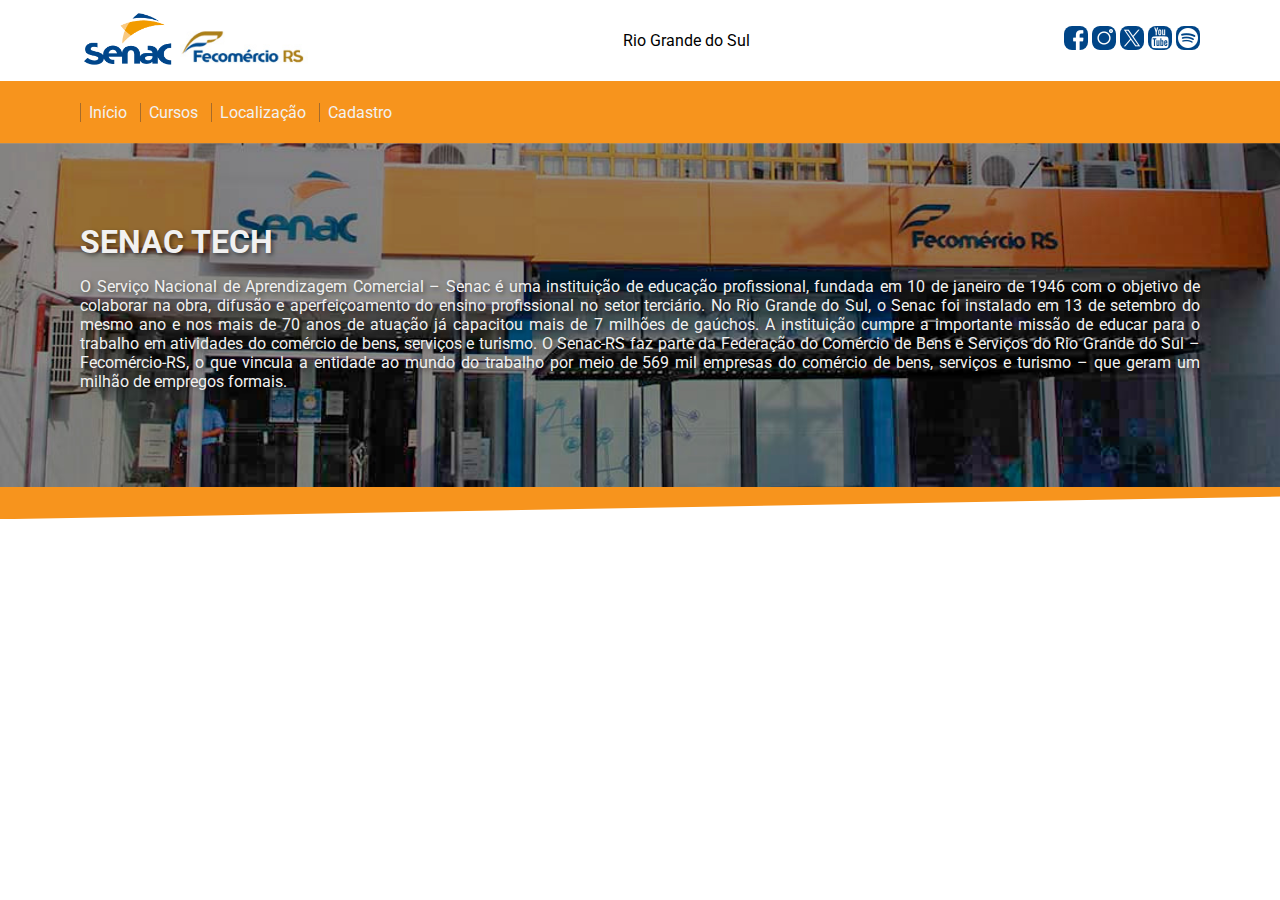
==== index.html @ 2e17170f "inicia exercicio" ====
<!DOCTYPE html>
<html lang="pt-br">

<head>
	<title>Senac Tech - RS</title>
	<meta charset="UTF-8" />
	<meta name="viewport" content="width=device-width, initial-scale=1.0">
	<!-- importa css -->
	<link rel="stylesheet" type="text/css" href="./css/sitesenac.css" />
	<link rel="stylesheet" type="text/css" href="./css/menusenac.css" />
</head>

<body>

	<!-- cabecalho -->
	<header>
		<!--menu logos -->
		<div class="menu-um">
			<div>
				<img class="logo-senac" src="./imagens/logo.senac1.png" alt="Logo do Senac" title="Senac Tech" />
				<img class="logo-fecomercio" src="./imagens/fecomercio.jpg" alt="Logo do Senac" title="Senac Tech" />
			</div>
			<div>
				<p>Rio Grande do Sul</p>
			</div>
			<!-- menu redes socais -->
			<div>
				<a href="https://pt-br.facebook.com/" target="blank">
					<img class="rsocial" src="./imagens/facebook.png" alt="Facebook" title="Facebook" />
				</a>
				<a href="https://www.instagram.com/?hl=pt-br" target="blank">
					<img class="rsocial" src="./imagens/instagram.png" alt="Instagram" title="Instagram" />
				</a>
				<a href="https://twitter.com/login?lang=pt" target="blank">
					<img class="rsocial" src="./imagens/twitter.png" alt="Twitter" title="Twitter" />
				</a>
				<a href="https://www.youtube.com/" target="blank">
					<img class="rsocial" src="./imagens/youtube.png" alt="Youtube" title="Youtube" />
				</a>
				<a href="https://open.spotify.com/intl-pt" target="blank">
					<img class="rsocial" src="./imagens/spotify.png" alt="Spotify" title="Spotify" />
				</a>
			</div>
		</div>
		<!-- segundo menu botoes-->
		<div class="menu-links">
			<h3 id="s1">
				<a href="./index.html">Início</a>
				<a href="./paginas/cursos.html">Cursos</a>
				<a href="./paginas/localizacao.html">Localização</a>
				<a href="./paginas/cadastro.html">Cadastro</a>
			</h3>
		</div>
	</header>
	<!-- fim cabecalho -->
	<!-- corpo -->
	<main>
		<!-- secao sobre -->
		<div class="secao-sobre">
			<div class="sub-secao-sobre">
			<h1 class="titulo">Senac Tech</h1>
			<p class="pjustify">
				O Serviço Nacional de Aprendizagem Comercial – Senac é uma instituição de educação profissional, fundada
				em 10 de janeiro de 1946 com o objetivo de colaborar na obra, difusão e aperfeiçoamento do ensino
				profissional no setor terciário.
				No Rio Grande do Sul, o Senac foi instalado em 13 de setembro do mesmo ano e nos mais de 70 anos de
				atuação já capacitou mais de 7 milhões de gaúchos.
				A instituição cumpre a importante missão de educar para o trabalho em atividades do comércio de bens,
				serviços e turismo.
				O Senac-RS faz parte da Federação do Comércio de Bens e Serviços do Rio Grande do Sul – Fecomércio-RS, o
				que vincula a entidade ao mundo do trabalho por meio de 569 mil empresas do comércio de bens, serviços e
				turismo – que geram um milhão de empregos formais.
			</p>
		</div>
		</div>
		<!-- fim secao sobre -->
	</main>
	<!-- fim corpo -->
	<!-- 
	<h1 class="titulo">Nossa Escola</h1>
	<p class="pjustify">
	Fundado em 19 de outubro de 1989, o Senac Tech é um centro de tecnologia voltado para o conhecimento. Com um ambiente e um portfólio de cursos moderno, atende 3.700 mil alunos por ano por meio de cursos EAD e presenciais em diversos níveis, além de ações extensivas.
	O principal foco da escola é a educação profissional nas áreas da Informática e Gestão. Ganhou diversos prêmios, entre eles o Troféu Bronze no Prêmio Qualidade RS - PQRS em 2008, 2009 e 2012, o Troféu Prata em 2015 e 2017, o Prêmio SUCESU, que destacou a fundação do Senac Informática como um dos seis acontecimentos mais importantes da década,
	e o reconhecimento pelo Comitê de Comércio e Serviços pela contribuição ao Sistema da Qualidade em 2008 e 2009. Em 2016 comemorou, juntamente com todas as unidades do Estado, a conquista do Prêmio Nacional da Qualidade (PNQ). No ano seguinte, celebrou o Prêmio Ibero-Americano da Qualidade.
	O Senac-RS foi a primeira instituição de ensino do Brasil a receber as distinções, reconhecimentos máximo à excelência. Em março 2018, foi agraciada com o Melhores em Gestão e eleita Destaque, na distinção promovida pela Fundação Nacional da Qualidade (FNQ).
	A escola conta com mais de 50 docentes com certificações Microsoft, LPI e Adobe Instructor e Núcleo de Desenvolvimento e Inovação (para gerir as questões relacionadas à pesquisa e desenvolvimento de produtos). Também é Centro de Treinamento autorizado da AUTODESK. O horário de funcionamento é de segunda a sexta-feira, das 8h às 21h.
	</p>
	<p class="textofotos">
	<img class="ifoto" src="./imagens/escola.interior.jpg" alt="Interior da Escola" title="Senac Tech"/>
	A Escola passou por diversas melhorias afim de melhor acomodar as pessoas mais importantes para nós: Você!
	</p>
	<p class="textofotos">
	<img class="ifoto" src="./imagens/escola.interior1.jpg" alt="Interior da Escola" title="Senac Tech"/>
	O Senac Tech é a porta de entrada para uma carreira de sucesso num mundo tecnológico
	e em constante evolução, onde o conhecimento adquirido fará toda diferença. Qualifique-se!
	</p>
	<p class="textofotos">
	<img class="ifoto" src="./imagens/escadas.jpg" alt="Interior da Escola" title="Senac Tech"/>
	Sabemos que todo processo evolutivo é uma caminhada árdua e nada tranquila,
	porém com o constante auxilio dos nossos docentes qualificados,
	tornamos esse aprendizado o melhor possível para nossos alunos.
	</p>
	<hr/>
	<img class="rsocial" src="./imagens/seta.png" alt="seta para voltar
					 ao topo da página" title="seta"/>
					</a>
	<h4 class="marca">
	®Developer by estagiário :)
	</h4> -->
</body>

</html>
---- css/sitesenac.css ----
/* Formatações dos Títulos e Textos */

/* importa fonte roboto */
@import url('https://fonts.googleapis.com/css2?family=Roboto:ital,wght@0,100;0,300;0,400;0,500;0,700;0,900;1,100;1,300;1,400;1,500;1,700;1,900&display=swap');

:root {
	--laranja: #F7941D;
	--azul: #004587;
	--azul-claro: #387FB4;
	--preto: #000000;
	--cinza-claro: #463b3b77;
	--branco: #f1f1f1;
	--fonte: "Roboto", sans-serif;
}

body {
	margin: 0;
	font-family: var(--fonte);
}

h1 {
	margin: 0;
}

a {
	text-decoration: none;
	font-size: 16px;
	font-weight: 400;
}

/* ****** SECAO SOBRE ****** */
.secao-sobre {
	padding-bottom: 2em;
	background-color: var(--laranja);
	clip-path: polygon(0% 0%, 120% 0%, 100% 94%, 0% 100%);
}

.sub-secao-sobre {
	padding: 5em;
	color: var(--branco);
	text-shadow: 2px 2px 4px rgba(0, 0, 0, 0.5);
	background-image: url(../imagens/escola.jpg);
	background-size: cover;
	text-align: justify;
}

.sub-secao-sobre h1 {
	text-transform: uppercase;
}


/* .titulo{
	text-align: center;
	font-family: arial black;
	color: #004587;
	padding-top: 10px;
	padding-bottom: 5px;
	font-size: 40px;
	
} */
/* .titulo2{
	text-align: center;
	font-family: arial;
	color: #004587;
	padding-top: 1px;
	padding-bottom: 5px;
	font-size: 30px;
} */
/* .titulo3{
	text-align: center;
	font-family: arial;
	color: #004587;
	padding-top: 1px;
	padding-bottom: 5px;
	font-size: 20px;
} */
/* .pjustify{
	text-align: justify;
	font-family: arial;
	color: #004587;
	font-size: 18px;
	padding-bottom: 20px;
	
} */
/* .textofotos{
	text-align: justify;
	font-family: arial;
	color: #004587;
	font-size: 20px;
	padding-top: 15px;
	padding-bottom: 15px;
} */
/* Formatação das Linhas Horizontais */
/* hr{
	background-color: #F7941D;
	height: 2px;
	width: 100%;
} */
/* Formatações das Imagens */
/* .senac{
	text-align: left;
	padding-top: 1px;
    padding-bottom: 15px;
	width: 200px;
	height: 80px;
} */
/* .fecomercio{
	text-align: center;
	padding-top: 1px;
	padding-bottom: 15;
	width: 300px;
	height: 80px;
} */
/* .escola{
	text-align: center;
	border-radius: 2px;
	padding-top: 10px;
	padding-bottom: 10px;
	width: 1600px;
	height: 300px;
} */
/* .curso{
	text-align: center;
	border-radius: 2px;
	padding-top: 2px;
	padding-bottom: 2px;
	width: 1200px;
	height: 350px;
} */
/* .ifoto{
	text-align: left;
	width: 500px;
	height: 300px;
	padding-top: 50px;
	padding-bottom: 50px;
	padding-right: 20px;
} */
/* Formatações das Redes Sociais */
/* .rsocial{
	text-align: left;
	padding-top: 1px;
	width: 40px;
	height: 40px;
} */
/* Formatação do Desenvolvedor */
/* .marca{
	text-align: right;
	color: #F7941D;
	font-family: arial;
	font-size: 15px;
} */
---- css/menusenac.css ----
#s1 a:visited {
	/* color: white; */
}

#s1 a:hover {
	/* color: blue; */
}

#s1 a:active {
	/* color: black; */
}

#s1 a:link,
a:visited {
	/* background-color: #387FB4;
	padding: 10px 15px;
	text-decoration: none;
	display: inline-block;
	border-radius: 8px;
	width: 90px; */
}

.menu-um {
	display: flex;
	justify-content: space-between;
	align-items: center;
	padding: 0.5em 5em;
}

.logo-senac {
	width: 6em;
}

.logo-fecomercio {
	width: 8em;
}

.rsocial {
	border-radius: 8px;
}

.menu-links {
	padding: 1px;
	background-color: var(--laranja);
	flex-direction: row;
	padding: 0.1em 5em;
}

.menu-links a {
	padding: 0 0.5em;
	color: var(--branco);
	border-left: solid var(--cinza-claro) 1px;
}
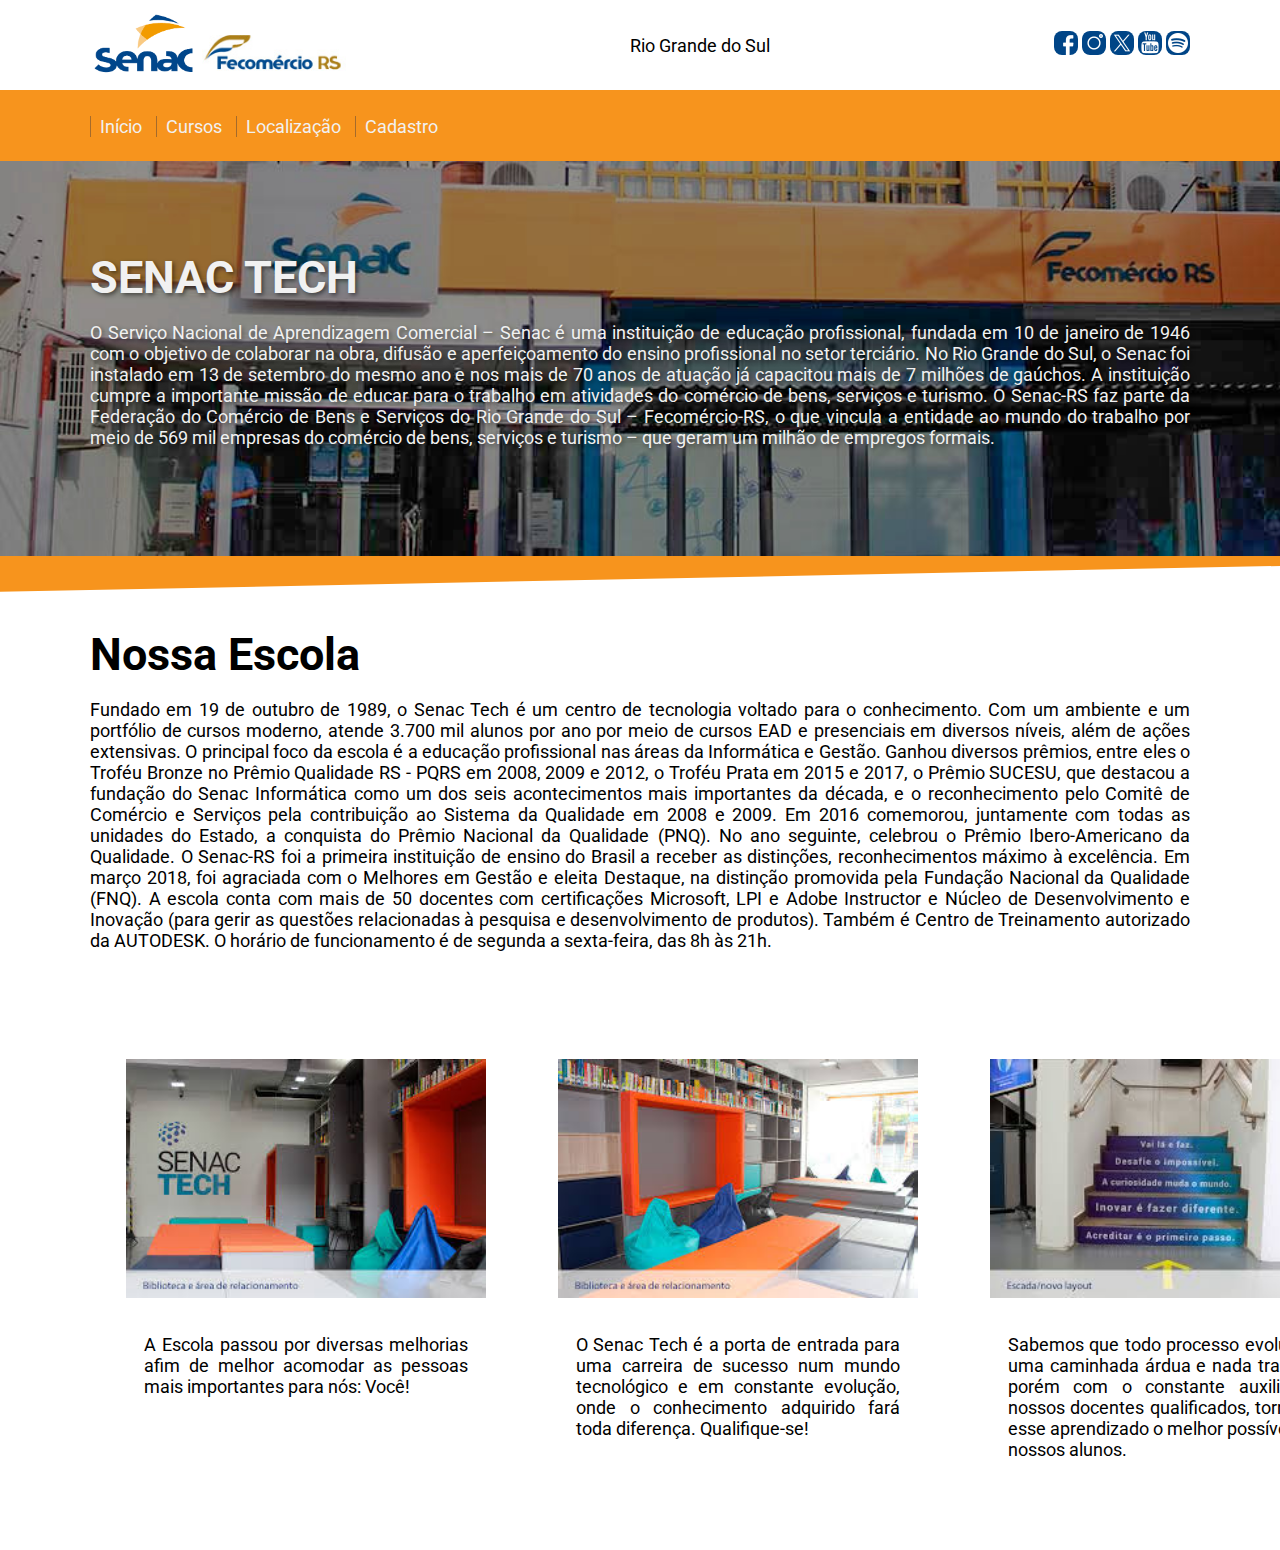
==== commit 8adf39ba: "ajustando pagina principal" ====
--- a/index.html
+++ b/index.html
@@ -58,55 +58,93 @@
 		<!-- secao sobre -->
 		<div class="secao-sobre">
 			<div class="sub-secao-sobre">
-			<h1 class="titulo">Senac Tech</h1>
-			<p class="pjustify">
-				O Serviço Nacional de Aprendizagem Comercial – Senac é uma instituição de educação profissional, fundada
-				em 10 de janeiro de 1946 com o objetivo de colaborar na obra, difusão e aperfeiçoamento do ensino
-				profissional no setor terciário.
-				No Rio Grande do Sul, o Senac foi instalado em 13 de setembro do mesmo ano e nos mais de 70 anos de
-				atuação já capacitou mais de 7 milhões de gaúchos.
-				A instituição cumpre a importante missão de educar para o trabalho em atividades do comércio de bens,
-				serviços e turismo.
-				O Senac-RS faz parte da Federação do Comércio de Bens e Serviços do Rio Grande do Sul – Fecomércio-RS, o
-				que vincula a entidade ao mundo do trabalho por meio de 569 mil empresas do comércio de bens, serviços e
-				turismo – que geram um milhão de empregos formais.
+				<h1>Senac Tech</h1>
+				<p class="">
+					O Serviço Nacional de Aprendizagem Comercial – Senac é uma instituição de educação profissional,
+					fundada
+					em 10 de janeiro de 1946 com o objetivo de colaborar na obra, difusão e aperfeiçoamento do ensino
+					profissional no setor terciário.
+					No Rio Grande do Sul, o Senac foi instalado em 13 de setembro do mesmo ano e nos mais de 70 anos de
+					atuação já capacitou mais de 7 milhões de gaúchos.
+					A instituição cumpre a importante missão de educar para o trabalho em atividades do comércio de
+					bens,
+					serviços e turismo.
+					O Senac-RS faz parte da Federação do Comércio de Bens e Serviços do Rio Grande do Sul –
+					Fecomércio-RS, o
+					que vincula a entidade ao mundo do trabalho por meio de 569 mil empresas do comércio de bens,
+					serviços e
+					turismo – que geram um milhão de empregos formais.
+				</p>
+			</div>
+		</div>
+		<!-- fim secao sobre -->
+
+		<!-- secao nossa escola -->
+		<div class="secao-escola">
+			<h1>Nossa Escola</h1>
+			<p class="">
+				Fundado em 19 de outubro de 1989, o Senac Tech é um centro de tecnologia voltado para o conhecimento.
+				Com um
+				ambiente e um portfólio de cursos moderno, atende 3.700 mil alunos por ano por meio de cursos EAD e
+				presenciais em diversos níveis, além de ações extensivas.
+				O principal foco da escola é a educação profissional nas áreas da Informática e Gestão. Ganhou diversos
+				prêmios, entre eles o Troféu Bronze no Prêmio Qualidade RS - PQRS em 2008, 2009 e 2012, o Troféu Prata
+				em
+				2015 e 2017, o Prêmio SUCESU, que destacou a fundação do Senac Informática como um dos seis
+				acontecimentos
+				mais importantes da década,
+				e o reconhecimento pelo Comitê de Comércio e Serviços pela contribuição ao Sistema da Qualidade em 2008
+				e
+				2009. Em 2016 comemorou, juntamente com todas as unidades do Estado, a conquista do Prêmio Nacional da
+				Qualidade (PNQ). No ano seguinte, celebrou o Prêmio Ibero-Americano da Qualidade.
+				O Senac-RS foi a primeira instituição de ensino do Brasil a receber as distinções, reconhecimentos
+				máximo à
+				excelência. Em março 2018, foi agraciada com o Melhores em Gestão e eleita Destaque, na distinção
+				promovida
+				pela Fundação Nacional da Qualidade (FNQ).
+				A escola conta com mais de 50 docentes com certificações Microsoft, LPI e Adobe Instructor e Núcleo de
+				Desenvolvimento e Inovação (para gerir as questões relacionadas à pesquisa e desenvolvimento de
+				produtos).
+				Também é Centro de Treinamento autorizado da AUTODESK. O horário de funcionamento é de segunda a
+				sexta-feira, das 8h às 21h.
 			</p>
 		</div>
+		<div class="secao-escola-fotos">
+			<div class="secao-fotos-info">
+				<img class="ifoto" src="./imagens/escola.interior.jpg" alt="Interior da Escola" title="Senac Tech" />
+				<p class="secao-escola-info">
+					A Escola passou por diversas melhorias afim de melhor acomodar as pessoas mais importantes para nós:
+					Você!
+				</p>
+
+			</div>
+			<div class="secao-fotos-info">
+				<img class="ifoto" src="./imagens/escola.interior1.jpg" alt="Interior da Escola" title="Senac Tech" />
+				<p class="secao-escola-info">
+					O Senac Tech é a porta de entrada para uma carreira de sucesso num mundo tecnológico
+					e em constante evolução, onde o conhecimento adquirido fará toda diferença. Qualifique-se!
+				</p>
+			</div>
+			<div class="secao-fotos-info">
+				<img class="ifoto" src="./imagens/escadas.jpg" alt="Interior da Escola" title="Senac Tech" />
+				<p class="secao-escola-info">
+					Sabemos que todo processo evolutivo é uma caminhada árdua e nada tranquila,
+					porém com o constante auxilio dos nossos docentes qualificados,
+					tornamos esse aprendizado o melhor possível para nossos alunos.
+				</p>
+			</div>
 		</div>
-		<!-- fim secao sobre -->
+		<!-- fim secao nossa escola -->
 	</main>
 	<!-- fim corpo -->
-	<!-- 
-	<h1 class="titulo">Nossa Escola</h1>
-	<p class="pjustify">
-	Fundado em 19 de outubro de 1989, o Senac Tech é um centro de tecnologia voltado para o conhecimento. Com um ambiente e um portfólio de cursos moderno, atende 3.700 mil alunos por ano por meio de cursos EAD e presenciais em diversos níveis, além de ações extensivas.
-	O principal foco da escola é a educação profissional nas áreas da Informática e Gestão. Ganhou diversos prêmios, entre eles o Troféu Bronze no Prêmio Qualidade RS - PQRS em 2008, 2009 e 2012, o Troféu Prata em 2015 e 2017, o Prêmio SUCESU, que destacou a fundação do Senac Informática como um dos seis acontecimentos mais importantes da década,
-	e o reconhecimento pelo Comitê de Comércio e Serviços pela contribuição ao Sistema da Qualidade em 2008 e 2009. Em 2016 comemorou, juntamente com todas as unidades do Estado, a conquista do Prêmio Nacional da Qualidade (PNQ). No ano seguinte, celebrou o Prêmio Ibero-Americano da Qualidade.
-	O Senac-RS foi a primeira instituição de ensino do Brasil a receber as distinções, reconhecimentos máximo à excelência. Em março 2018, foi agraciada com o Melhores em Gestão e eleita Destaque, na distinção promovida pela Fundação Nacional da Qualidade (FNQ).
-	A escola conta com mais de 50 docentes com certificações Microsoft, LPI e Adobe Instructor e Núcleo de Desenvolvimento e Inovação (para gerir as questões relacionadas à pesquisa e desenvolvimento de produtos). Também é Centro de Treinamento autorizado da AUTODESK. O horário de funcionamento é de segunda a sexta-feira, das 8h às 21h.
-	</p>
-	<p class="textofotos">
-	<img class="ifoto" src="./imagens/escola.interior.jpg" alt="Interior da Escola" title="Senac Tech"/>
-	A Escola passou por diversas melhorias afim de melhor acomodar as pessoas mais importantes para nós: Você!
-	</p>
-	<p class="textofotos">
-	<img class="ifoto" src="./imagens/escola.interior1.jpg" alt="Interior da Escola" title="Senac Tech"/>
-	O Senac Tech é a porta de entrada para uma carreira de sucesso num mundo tecnológico
-	e em constante evolução, onde o conhecimento adquirido fará toda diferença. Qualifique-se!
-	</p>
-	<p class="textofotos">
-	<img class="ifoto" src="./imagens/escadas.jpg" alt="Interior da Escola" title="Senac Tech"/>
-	Sabemos que todo processo evolutivo é uma caminhada árdua e nada tranquila,
-	porém com o constante auxilio dos nossos docentes qualificados,
-	tornamos esse aprendizado o melhor possível para nossos alunos.
-	</p>
-	<hr/>
+
+	<!-- <hr />
 	<img class="rsocial" src="./imagens/seta.png" alt="seta para voltar
-					 ao topo da página" title="seta"/>
-					</a>
+					 ao topo da página" title="seta" />
+	</a>
 	<h4 class="marca">
-	®Developer by estagiário :)
-	</h4> -->
+		®Developer by estagiário :)
+	</h4>  -->
 </body>
 
 </html>--- a/css/sitesenac.css
+++ b/css/sitesenac.css
@@ -15,6 +15,7 @@
 
 body {
 	margin: 0;
+	font-size: 18px;
 	font-family: var(--fonte);
 }
 
@@ -24,7 +25,7 @@
 
 a {
 	text-decoration: none;
-	font-size: 16px;
+	font-size: 18px;
 	font-weight: 400;
 }
 
@@ -44,10 +45,46 @@
 	text-align: justify;
 }
 
+h1 {
+	font-size: 2.5em;
+}
+
 .sub-secao-sobre h1 {
 	text-transform: uppercase;
 }
 
+/* ****** SECAO NOSSA ESCOLA ****** */
+
+.secao-escola {
+	padding: 2em 5em;	
+	text-align: justify;
+}
+
+.secao-escola-fotos {
+	display: flex;
+	padding: 1em 5em;
+}
+
+.secao-escola-info {
+	display: flex;
+	flex-direction: column;
+	text-align: justify;
+	padding: 1em;	
+	justify-content: space-around;
+	/* justify-content: center; */
+}
+.secao-fotos-info {
+	display: flex;
+	flex-direction: column;
+	justify-content: left;
+	align-items: center;
+	width: 20em;
+	margin: 2em;
+}
+.ifoto {
+	width: 20em;
+	
+}
 
 /* .titulo{
 	text-align: center;
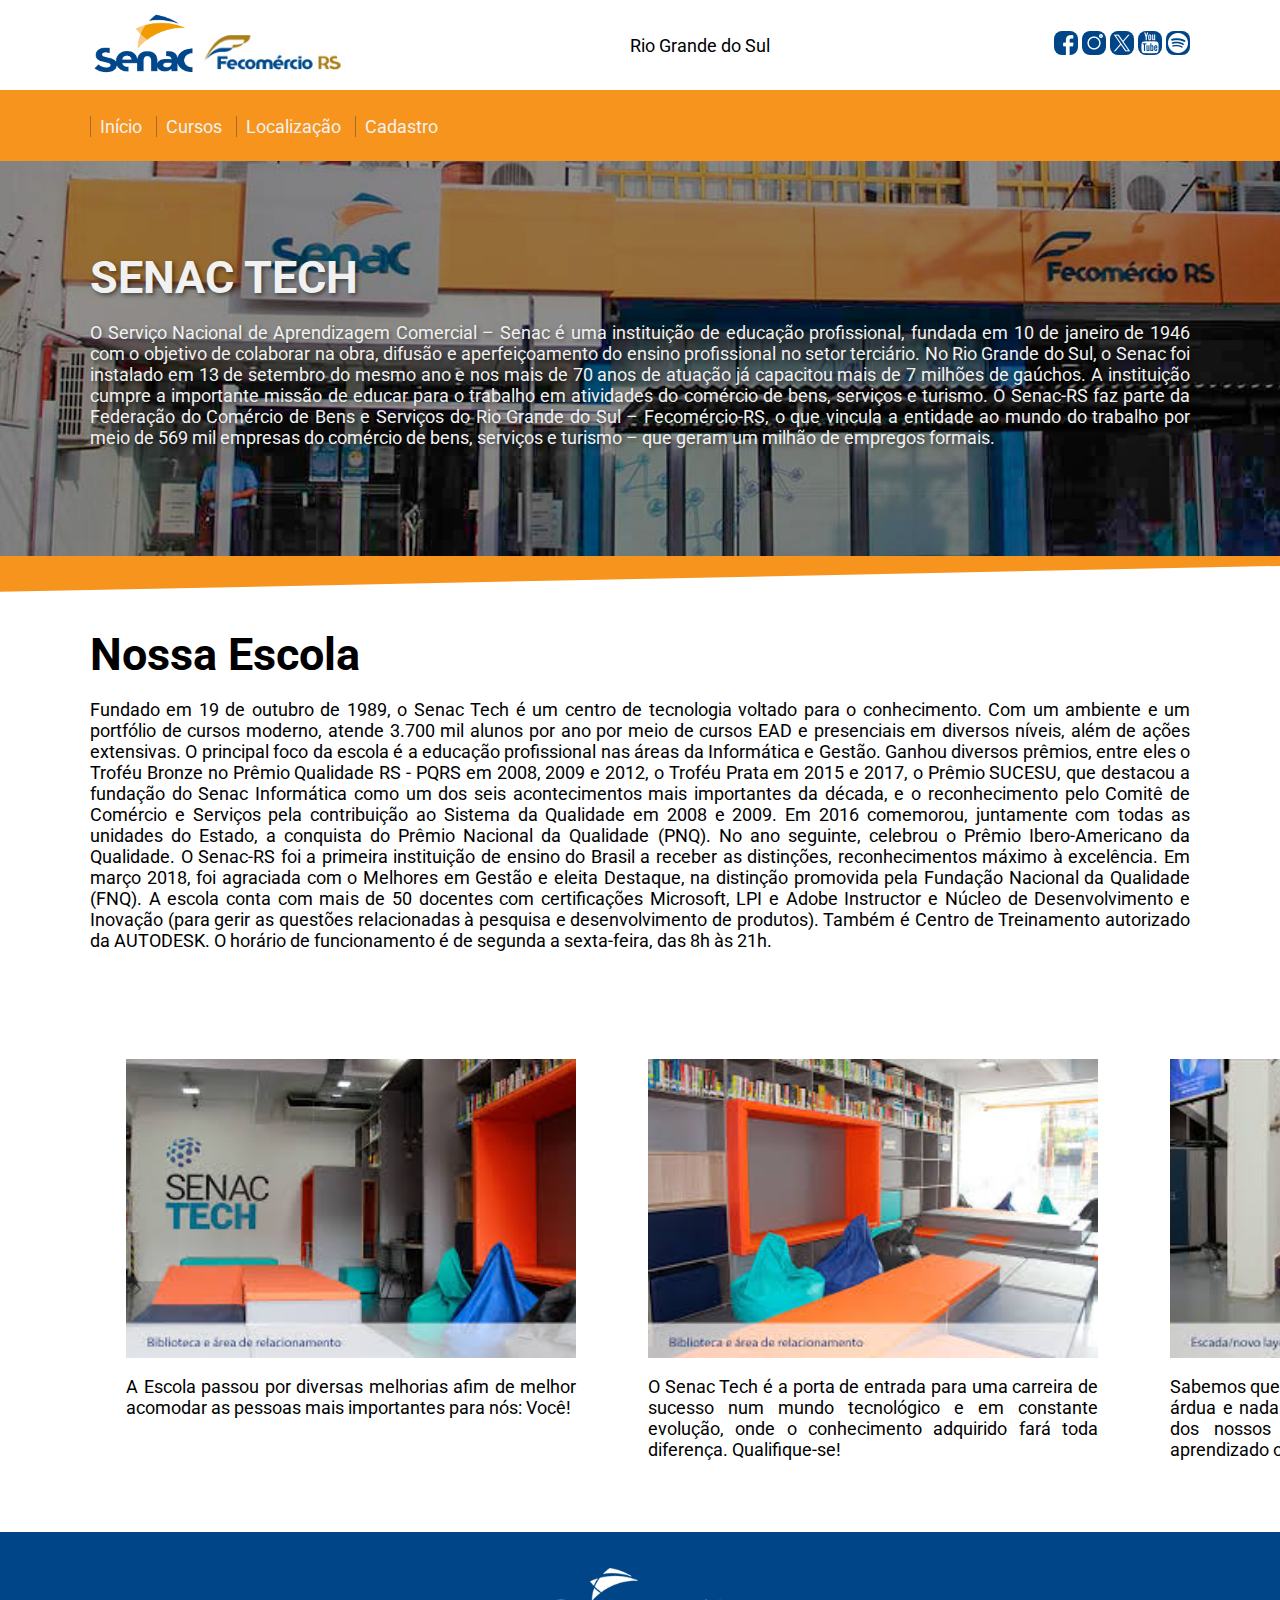
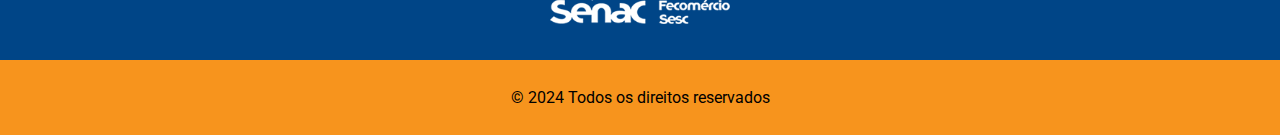
==== commit 80bc39b7: "finaliza footer" ====
--- a/index.html
+++ b/index.html
@@ -137,14 +137,18 @@
 		<!-- fim secao nossa escola -->
 	</main>
 	<!-- fim corpo -->
-
-	<!-- <hr />
-	<img class="rsocial" src="./imagens/seta.png" alt="seta para voltar
-					 ao topo da página" title="seta" />
-	</a>
-	<h4 class="marca">
-		®Developer by estagiário :)
-	</h4>  -->
+	<!-- rodape -->
+	<footer>
+		<!-- logos -->
+		<div class="rodape-logo">
+			<img class="logo-senac-footer" src="./imagens/senac-logo-footer.png" alt="Logo do Senac" title="Senac Tech" />
+		</div>
+		<!-- direitos -->
+		<div class="rodape-direitos">
+			<p>&copy; 2024 Todos os direitos reservados</p>
+		</div>
+	</footer>
+	<!-- fim rodape -->
 </body>
 
 </html>--- a/css/sitesenac.css
+++ b/css/sitesenac.css
@@ -62,127 +62,40 @@
 
 .secao-escola-fotos {
 	display: flex;
+	justify-content: space-between;
 	padding: 1em 5em;
 }
 
 .secao-escola-info {
-	display: flex;
-	flex-direction: column;
 	text-align: justify;
-	padding: 1em;	
-	justify-content: space-around;
-	/* justify-content: center; */
 }
 .secao-fotos-info {
 	display: flex;
 	flex-direction: column;
-	justify-content: left;
 	align-items: center;
-	width: 20em;
 	margin: 2em;
 }
 .ifoto {
-	width: 20em;
+	width: 25em;
 	
 }
 
-/* .titulo{
+/* ****** SECAO RODAPE ****** */
+
+.rodape-logo {
+	background-color: var(--azul);
+	display: flex;
+	justify-content: center;
+	padding: 2em;
+}
+
+.logo-senac-footer {
+	width: 10em;
+}
+
+.rodape-direitos {
+	background-color: var(--laranja);
+	font-size: 16px;
 	text-align: center;
-	font-family: arial black;
-	color: #004587;
-	padding-top: 10px;
-	padding-bottom: 5px;
-	font-size: 40px;
-	
-} */
-/* .titulo2{
-	text-align: center;
-	font-family: arial;
-	color: #004587;
-	padding-top: 1px;
-	padding-bottom: 5px;
-	font-size: 30px;
-} */
-/* .titulo3{
-	text-align: center;
-	font-family: arial;
-	color: #004587;
-	padding-top: 1px;
-	padding-bottom: 5px;
-	font-size: 20px;
-} */
-/* .pjustify{
-	text-align: justify;
-	font-family: arial;
-	color: #004587;
-	font-size: 18px;
-	padding-bottom: 20px;
-	
-} */
-/* .textofotos{
-	text-align: justify;
-	font-family: arial;
-	color: #004587;
-	font-size: 20px;
-	padding-top: 15px;
-	padding-bottom: 15px;
-} */
-/* Formatação das Linhas Horizontais */
-/* hr{
-	background-color: #F7941D;
-	height: 2px;
-	width: 100%;
-} */
-/* Formatações das Imagens */
-/* .senac{
-	text-align: left;
-	padding-top: 1px;
-    padding-bottom: 15px;
-	width: 200px;
-	height: 80px;
-} */
-/* .fecomercio{
-	text-align: center;
-	padding-top: 1px;
-	padding-bottom: 15;
-	width: 300px;
-	height: 80px;
-} */
-/* .escola{
-	text-align: center;
-	border-radius: 2px;
-	padding-top: 10px;
-	padding-bottom: 10px;
-	width: 1600px;
-	height: 300px;
-} */
-/* .curso{
-	text-align: center;
-	border-radius: 2px;
-	padding-top: 2px;
-	padding-bottom: 2px;
-	width: 1200px;
-	height: 350px;
-} */
-/* .ifoto{
-	text-align: left;
-	width: 500px;
-	height: 300px;
-	padding-top: 50px;
-	padding-bottom: 50px;
-	padding-right: 20px;
-} */
-/* Formatações das Redes Sociais */
-/* .rsocial{
-	text-align: left;
-	padding-top: 1px;
-	width: 40px;
-	height: 40px;
-} */
-/* Formatação do Desenvolvedor */
-/* .marca{
-	text-align: right;
-	color: #F7941D;
-	font-family: arial;
-	font-size: 15px;
-} */+	padding: 0.75em;
+}
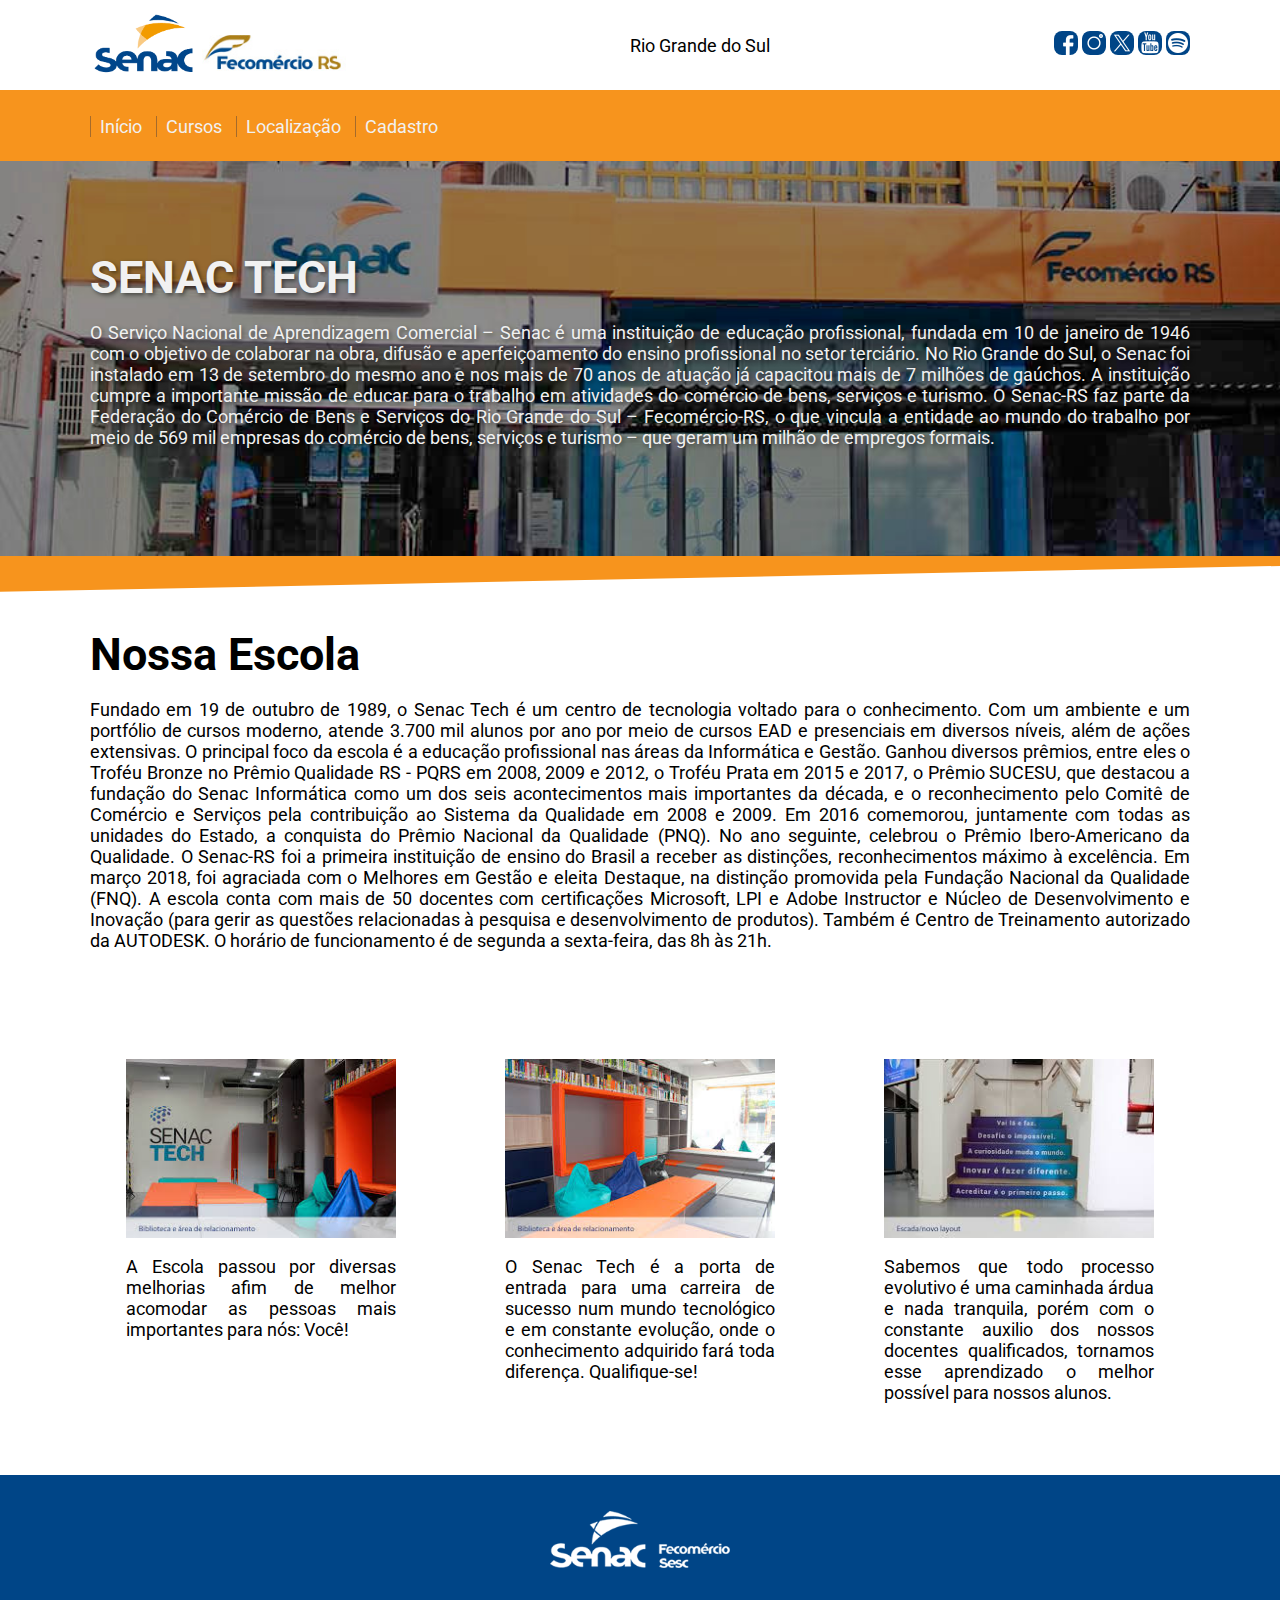
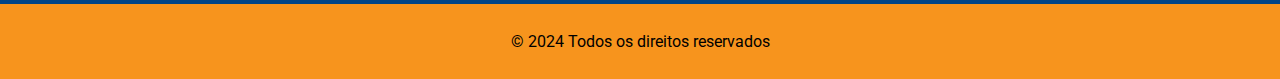
==== commit 3a9ea6b7: "criando responsividade" ====
--- a/index.html
+++ b/index.html
@@ -24,7 +24,7 @@
 				<p>Rio Grande do Sul</p>
 			</div>
 			<!-- menu redes socais -->
-			<div>
+			<div class="redes-sociais">
 				<a href="https://pt-br.facebook.com/" target="blank">
 					<img class="rsocial" src="./imagens/facebook.png" alt="Facebook" title="Facebook" />
 				</a>
--- a/css/sitesenac.css
+++ b/css/sitesenac.css
@@ -10,10 +10,12 @@
 	--preto: #000000;
 	--cinza-claro: #463b3b77;
 	--branco: #f1f1f1;
+	--fundo: #fff;
 	--fonte: "Roboto", sans-serif;
 }
 
 body {
+	background-color: var(--fundo);
 	margin: 0;
 	font-size: 18px;
 	font-family: var(--fonte);
@@ -56,7 +58,7 @@
 /* ****** SECAO NOSSA ESCOLA ****** */
 
 .secao-escola {
-	padding: 2em 5em;	
+	padding: 2em 5em;
 	text-align: justify;
 }
 
@@ -68,16 +70,19 @@
 
 .secao-escola-info {
 	text-align: justify;
+	width: 15em;
 }
+
 .secao-fotos-info {
 	display: flex;
 	flex-direction: column;
 	align-items: center;
 	margin: 2em;
 }
+
 .ifoto {
-	width: 25em;
-	
+	width: 15em;
+
 }
 
 /* ****** SECAO RODAPE ****** */
@@ -99,3 +104,65 @@
 	text-align: center;
 	padding: 0.75em;
 }
+
+
+/* ****** SECAO MOBILE - RESPONSIVO ****** */
+
+@media only screen and (max-width: 500px) {
+
+	body {
+		font-size: 16px;
+	}
+
+	a {
+		font-size: 16px;
+	}
+
+	/* ****** SECAO SOBRE ****** */
+	.secao-sobre {
+		padding-bottom: 1em;
+		clip-path: polygon(0% 0%, 120% 0%, 300% 96%, 0% 100%);
+	}
+
+	.sub-secao-sobre {
+		padding: 1em;
+	}
+
+	h1 {
+		font-size: 2em;
+	}
+
+	/* ****** SECAO NOSSA ESCOLA ****** */
+
+	.secao-escola {
+		padding: 1em 1em;
+
+	}
+
+	.secao-escola-fotos {
+		padding: 1em 1em;
+		flex-direction: column;
+	}
+
+	.secao-escola-info {
+		text-align: justify;
+		width: 15em;
+	}
+
+	.secao-fotos-info {
+		margin: 1em;
+	}
+
+	
+/* ****** SECAO RODAPE ****** */
+
+.rodape-logo {
+	padding: 1em 0 1.75em 0;
+}
+
+.rodape-direitos {
+	font-size: 14px;
+}
+
+
+}--- a/css/menusenac.css
+++ b/css/menusenac.css
@@ -1,25 +1,3 @@
-#s1 a:visited {
-	/* color: white; */
-}
-
-#s1 a:hover {
-	/* color: blue; */
-}
-
-#s1 a:active {
-	/* color: black; */
-}
-
-#s1 a:link,
-a:visited {
-	/* background-color: #387FB4;
-	padding: 10px 15px;
-	text-decoration: none;
-	display: inline-block;
-	border-radius: 8px;
-	width: 90px; */
-}
-
 .menu-um {
 	display: flex;
 	justify-content: space-between;
@@ -50,4 +28,33 @@
 	padding: 0 0.5em;
 	color: var(--branco);
 	border-left: solid var(--cinza-claro) 1px;
+}
+/* ****** SECAO MOBILE - RESPONSIVO ****** */
+
+@media only screen and (max-width: 500px) { 
+	.menu-um {
+		flex-direction: column;
+		padding: 0.5em 1em;
+	}
+
+	.menu-um p, .logo-fecomercio {
+		display: none;
+	}
+	
+	.logo-senac {
+		width: 6em;
+	}
+	
+	.logo-fecomercio {
+		width: 8em;
+	}
+	
+	.rsocial {
+		border-radius: 8px;
+	}
+	
+	.menu-links {
+		padding: 1px;
+		padding: 0.1em 0.1em;
+	}
 }